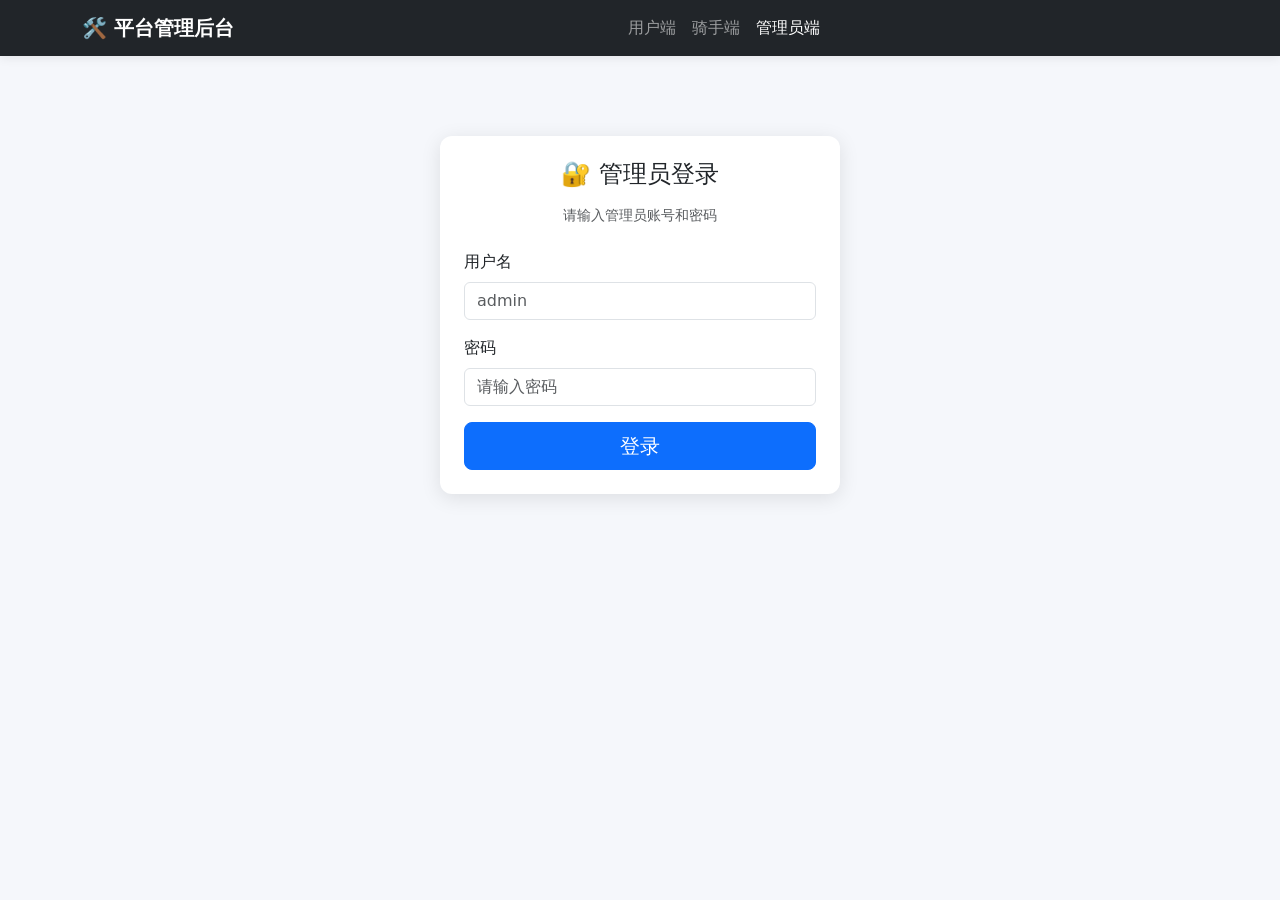
==== project/frontend/admin.html @ 3e451f04 "更新项目功能：添加用户注册验证和admin登陆；添加todo.md；" ====
<!DOCTYPE html>

<html lang="zh-CN">
<head>
    <meta charset="UTF-8">
    <meta name="viewport" content="width=device-width, initial-scale=1.0">
    <title>管理员端 - 日志审计与溯源</title>
    <link href="https://cdn.jsdelivr.net/npm/bootstrap@5.3.3/dist/css/bootstrap.min.css" rel="stylesheet">
    <style>
        body {
            background: #f5f7fb;
        }
        .navbar {
            box-shadow: 0 2px 10px rgba(0,0,0,0.08);
        }
        .card {
            border: none;
            border-radius: 12px;
            box-shadow: 0 4px 12px rgba(0,0,0,0.05);
            margin-bottom: 20px;
        }
        .log-table td, .log-table th {
            vertical-align: middle;
        }
        .hash-text {
            font-family: monospace;
            font-size: 0.85rem;
            color: #6c757d;
            word-break: break-all;
        }
        .merkle-root {
            font-family: monospace;
            font-size: 0.85rem;
            color: #d63384;
            word-break: break-all;
        }
        .order-list {
            max-height: 320px;
            overflow-y: auto;
        }
        .order-item {
            cursor: pointer;
        }
        .order-item:hover {
            background: #f8f9fa;
        }
        pre.json-box {
            margin: 0;
            white-space: pre-wrap;
            word-break: break-word;
            font-size: 0.85rem;
        }
        .login-container {
            max-width: 400px;
            margin: 80px auto;
        }
        .login-card {
            border: none;
            border-radius: 12px;
            box-shadow: 0 4px 20px rgba(0,0,0,0.1);
        }
    </style>
</head>
<body>
<nav class="navbar navbar-expand-lg navbar-dark bg-dark">
    <div class="container">
        <a class="navbar-brand fw-bold" href="/">🛠 平台管理后台</a>
        <div class="navbar-nav ms-auto">
            <a class="nav-link" href="/user.html">用户端</a>
            <a class="nav-link" href="/rider.html">骑手端</a>
            <a class="nav-link active" href="/admin.html">管理员端</a>
        </div>
        <div class="navbar-nav ms-auto">
            <span id="adminUserBadge" class="navbar-text text-light me-3" style="display:none;"></span>
            <button id="logoutBtn" class="btn btn-outline-light btn-sm" style="display:none;" onclick="handleAdminLogout()">登出</button>
        </div>
    </div>
</nav>

<!-- 管理员登录界面 -->
<div id="adminLogin" class="login-container">
    <div class="card login-card p-4">
        <h4 class="text-center mb-3">🔐 管理员登录</h4>
        <p class="text-muted text-center small mb-4">请输入管理员账号和密码</p>
        <div id="loginAlertBox"></div>
        <div class="mb-3">
            <label for="adminUsername" class="form-label">用户名</label>
            <input id="adminUsername" type="text" class="form-control" placeholder="admin">
        </div>
        <div class="mb-3">
            <label for="adminPassword" class="form-label">密码</label>
            <input id="adminPassword" type="password" class="form-control" placeholder="请输入密码">
        </div>
        <div class="d-grid">
            <button id="adminLoginBtn" class="btn btn-primary btn-lg" onclick="handleAdminLogin()">登录</button>
        </div>
    </div>
</div>

<!-- 管理面板（登录后可见） -->
<div id="adminPanel" style="display:none;">
<div class="container mt-4">
    <div class="card p-3 mb-4" id="adminLoginCard">
        <h5 class="fw-bold mb-3">🔐 管理员登录</h5>


    <div class="mb-3">
        <label class="form-label">用户名</label>
        <input type="text" class="form-control" id="adminUsername" value="admin">
    </div>

    <div class="mb-3">
        <label class="form-label">密码</label>
        <input type="password" class="form-control" id="adminPassword" value="admin123456">
    </div>

    <button class="btn btn-primary" onclick="adminLogin()">登录</button>

    <div class="mt-3" id="adminLoginMsg"></div>
</div>

<div class="alert alert-success d-none" id="adminStatusBox">
    当前已登录管理员：<span id="adminStatusName"></span>
</div>

<div class="row d-none" id="adminMain">
    <div class="col-lg-4">
        <div class="card p-3">
            <div class="d-flex justify-content-between align-items-center mb-3">
                <h5 class="fw-bold mb-0">📦 订单列表</h5>
                <button class="btn btn-sm btn-outline-primary" onclick="loadOrders()">刷新</button>
            </div>
            <div id="orderList" class="list-group order-list">
                <div class="list-group-item text-muted text-center">点击刷新加载订单</div>
            </div>
        </div>

        <div class="card p-3">
            <h5 class="fw-bold mb-3">🔍 订单查询</h5>
            <div class="input-group mb-2">
                <input type="text" id="orderIdInput" class="form-control" placeholder="输入订单号">
                <button class="btn btn-primary" onclick="fetchLogs()">查询</button>
            </div>
            <div class="small text-muted">
                查询后会同时加载：
                <br>1. 通信记录
                <br>2. 审计日志
            </div>
        </div>

        <div class="card p-3">
            <h5 class="fw-bold mb-3">🛡️ 安全审计 (Merkle Tree)</h5>
            <button class="btn btn-outline-success mb-2 w-100" onclick="sealLogs()">1. 生成快照 (Snapshot)</button>
            <button class="btn btn-outline-warning w-100" onclick="verifyLogs()">2. 验证完整性</button>
            <div id="auditResult" class="mt-3 small"></div>
        </div>

        <div class="card p-3 border-danger">
            <h5 class="fw-bold mb-3 text-danger">🚨 条件溯源</h5>
            <p class="small text-muted mb-2">
                输入匿名 PID 和溯源原因，系统将恢复真实身份，并记录 TRACE_SUCCESS / TRACE_FAIL 审计日志。
            </p>
            <input type="text" id="pidInput" class="form-control mb-2" placeholder="输入匿名 PID">
            <input type="text" id="reasonInput" class="form-control mb-2" placeholder="输入溯源原因（如：投诉处理）">
            <button class="btn btn-danger w-100" onclick="traceViolation()">启动溯源程序</button>
        </div>
    </div>

    <div class="col-lg-8">
        <div id="alertBox"></div>

        <div class="card p-3">
            <h5 class="fw-bold mb-3">📜 通信记录</h5>
            <div class="table-responsive">
                <table class="table table-hover log-table">
                    <thead class="table-light">
                        <tr>
                            <th>时间戳</th>
                            <th>发送方 (PID)</th>
                            <th>角色</th>
                            <th>内容</th>
                            <th>消息 Hash</th>
                        </tr>
                    </thead>
                    <tbody id="logBody">
                        <tr><td colspan="5" class="text-center text-muted">请输入订单号或从左侧选择订单...</td></tr>
                    </tbody>
                </table>
            </div>
        </div>

        <div class="card p-3">
            <h5 class="fw-bold mb-3">🧾 审计日志</h5>
            <div class="table-responsive">
                <table class="table table-hover log-table">
                    <thead class="table-light">
                        <tr>
                            <th>时间</th>
                            <th>动作</th>
                            <th>Merkle Root</th>
                            <th>Detail</th>
                        </tr>
                    </thead>
                    <tbody id="auditLogBody">
                        <tr><td colspan="4" class="text-center text-muted">请输入订单号或从左侧选择订单...</td></tr>
                    </tbody>
                </table>
            </div>
        </div>

        <div class="card p-3" id="traceResultCard" style="display: none;">
            <h5 class="fw-bold mb-3 text-danger">🔎 溯源结果报告</h5>
            <div id="traceResultBody" class="p-3 bg-light rounded"></div>
        </div>
    </div>
</div>


</div>

<script>
    function showAlert(type, message) {
        const alertBox = document.getElementById("alertBox");
        if (!alertBox) {
            return;
        }

        alertBox.innerHTML = `
            <div class="alert alert-${type} alert-dismissible fade show">
                ${message}
                <button type="button" class="btn-close" data-bs-dismiss="alert"></button>
            </div>
        `;
    }

    async function checkAdminSession() {
        try {
            const res = await fetch("/admin/session", { credentials: "include" });
            const json = await res.json();
            if (json.success && json.data && json.data.is_admin) {
                showAdminPanel(json.data.admin_username || "admin");
                return true;
            }
        } catch (e) {}
        showAdminLogin();
        return false;
    }

    function showAdminPanel(username) {
        document.getElementById("adminLogin").style.display = "none";
        document.getElementById("adminPanel").style.display = "block";
        document.getElementById("adminUserBadge").innerText = "管理员: " + username;
        document.getElementById("adminUserBadge").style.display = "inline";
        document.getElementById("logoutBtn").style.display = "inline";
        loadOrders();
    }

    function showAdminLogin() {
        document.getElementById("adminLogin").style.display = "block";
        document.getElementById("adminPanel").style.display = "none";
        document.getElementById("adminUserBadge").style.display = "none";
        document.getElementById("logoutBtn").style.display = "none";
    }

    async function handleAdminLogin() {
        const username = document.getElementById("adminUsername").value.trim();
        const password = document.getElementById("adminPassword").value;
        if (!username || !password) {
            const alertBox = document.getElementById("loginAlertBox");
            alertBox.innerHTML = '<div class="alert alert-warning alert-dismissible fade show">请输入用户名和密码<button type="button" class="btn-close" data-bs-dismiss="alert"></button></div>';
            return;
        }
        const btn = document.getElementById("adminLoginBtn");
        btn.disabled = true;
        btn.innerText = "登录中...";
        try {
            const res = await fetch("/admin/login", {
                method: "POST",
                credentials: "include",
                headers: {"Content-Type": "application/json"},
                body: JSON.stringify({ username, password })
            });
            const json = await res.json();
            if (json.success) {
                showAdminPanel(username);
            } else {
                document.getElementById("loginAlertBox").innerHTML =
                    '<div class="alert alert-danger alert-dismissible fade show">' + (json.message || "登录失败") + '<button type="button" class="btn-close" data-bs-dismiss="alert"></button></div>';
            }
        } catch (e) {
            document.getElementById("loginAlertBox").innerHTML =
                '<div class="alert alert-danger alert-dismissible fade show">请求失败，请检查后端是否启动<button type="button" class="btn-close" data-bs-dismiss="alert"></button></div>';
        } finally {
            btn.disabled = false;
            btn.innerText = "登录";
        }
    }

    async function handleAdminLogout() {
        try {
            await fetch("/admin/logout", { method: "POST", credentials: "include" });
        } catch (e) {}
        showAdminLogin();
    }

    function escapeHtml(value) {
        if (value === null || value === undefined) return "";
        return String(value)
            .replaceAll("&", "&amp;")
            .replaceAll("<", "&lt;")
            .replaceAll(">", "&gt;")
            .replaceAll('"', "&quot;")
            .replaceAll("'", "&#39;");
    }

    async function apiRequest(url, options = {}) {
        const res = await fetch(url, {
            credentials: "include",
            ...options
        });

        let json = {};
        try {
            json = await res.json();
        } catch (e) {
            throw new Error(`接口未返回合法 JSON，状态码：${res.status}`);
        }

        if (res.status === 403) {
            // Session expired or not logged in
            showAdminLogin();
            throw new Error("管理员会话已过期，请重新登录");
        }
        if (!res.ok || json.success === false) {
            throw new Error(json.message || `请求失败，状态码：${res.status}`);
        }

        return json;
    }

    async function checkAdminSession() {
        try {
            const json = await apiRequest("/admin/session");

            if (json.success && json.data && json.data.is_admin) {
                document.getElementById("adminLoginCard").classList.add("d-none");
                document.getElementById("adminStatusBox").classList.remove("d-none");
                document.getElementById("adminMain").classList.remove("d-none");
                document.getElementById("adminStatusName").innerText =
                    json.data.admin_username || "admin";

                await loadOrders();
                return true;
            }

            document.getElementById("adminLoginCard").classList.remove("d-none");
            document.getElementById("adminStatusBox").classList.add("d-none");
            document.getElementById("adminMain").classList.add("d-none");
            return false;
        } catch (e) {
            document.getElementById("adminLoginCard").classList.remove("d-none");
            document.getElementById("adminStatusBox").classList.add("d-none");
            document.getElementById("adminMain").classList.add("d-none");
            return false;
        }
    }

    async function adminLogin() {
        const username = document.getElementById("adminUsername").value.trim();
        const password = document.getElementById("adminPassword").value.trim();
        const msgBox = document.getElementById("adminLoginMsg");

        if (!username || !password) {
            msgBox.innerHTML = `<span class="text-danger">请输入用户名和密码</span>`;
            return;
        }

        try {
            const json = await apiRequest("/admin/login", {
                method: "POST",
                headers: {
                    "Content-Type": "application/json"
                },
                body: JSON.stringify({
                    username,
                    password
                })
            });

            if (json.success) {
                msgBox.innerHTML = `<span class="text-success">登录成功</span>`;
                await checkAdminSession();
            } else {
                msgBox.innerHTML = `<span class="text-danger">登录失败：${escapeHtml(json.message)}</span>`;
            }
        } catch (e) {
            msgBox.innerHTML = `<span class="text-danger">登录失败：${escapeHtml(e.message)}</span>`;
        }
    }

    function fillOrderId(orderId) {
        document.getElementById("orderIdInput").value = orderId;
        fetchLogs();
    }

    async function loadOrders() {
        const list = document.getElementById("orderList");
        list.innerHTML = `<div class="list-group-item text-muted text-center">加载中...</div>`;

        try {
            const json = await apiRequest("/admin/orders");
            const orders = json.data || [];

            if (orders.length === 0) {
                list.innerHTML = `<div class="list-group-item text-muted text-center">暂无订单</div>`;
                return;
            }

            list.innerHTML = orders.map(order => `
                <button type="button"
                        class="list-group-item list-group-item-action order-item"
                        onclick="fillOrderId('${escapeHtml(order.order_id)}')">
                    <div class="fw-bold">${escapeHtml(order.order_id)}</div>
                    <div class="small text-muted">
                        status: ${escapeHtml(order.status)} |
                        message_count: ${escapeHtml(order.message_count)}
                    </div>
                    <div class="small text-muted">
                        latest_action: ${escapeHtml(order.latest_action ?? "null")}
                    </div>
                </button>
            `).join("");
        } catch (e) {
            list.innerHTML = `<div class="list-group-item text-danger text-center">加载订单失败：${escapeHtml(e.message)}</div>`;
            showAlert("danger", `加载订单失败：${escapeHtml(e.message)}`);
        }
    }

    async function fetchLogs() {
        const orderId = document.getElementById("orderIdInput").value.trim();
        if (!orderId) {
            return showAlert("warning", "请先输入订单号！");
        }

        const tbody = document.getElementById("logBody");
        tbody.innerHTML = `<tr><td colspan="5" class="text-center text-muted">加载中...</td></tr>`;

        try {
            const json = await apiRequest(`/admin/messages/${encodeURIComponent(orderId)}`);
            const logs = json.data || [];

            if (logs.length === 0) {
                tbody.innerHTML = `<tr><td colspan="5" class="text-center text-muted">该订单暂无通信记录</td></tr>`;
            } else {
                tbody.innerHTML = logs.map(log => {
                    const fullHash = log.message_hash || "";
                    const shortHash = fullHash
                        ? `${fullHash.substring(0, 10)}...${fullHash.substring(fullHash.length - 6)}`
                        : "-";

                    const senderPid = log.sender_pid
                        ? `${log.sender_pid.substring(0, 8)}...`
                        : "-";

                    const timeStr = log.timestamp ? new Date(log.timestamp).toLocaleString() : "-";

                    return `
                        <tr>
                            <td class="small">${escapeHtml(timeStr)}</td>
                            <td><span class="badge bg-secondary">${escapeHtml(senderPid)}</span></td>
                            <td>${escapeHtml(log.role || "-")}</td>
                            <td>${escapeHtml(log.content || "")}</td>
                            <td class="hash-text" title="${escapeHtml(fullHash)}">${escapeHtml(shortHash)}</td>
                        </tr>
                    `;
                }).join("");
            }

            await fetchAuditLogs(orderId);
            showAlert("success", `成功加载订单 ${escapeHtml(orderId)} 的通信记录与审计日志。`);
        } catch (e) {
            tbody.innerHTML = `<tr><td colspan="5" class="text-center text-danger">加载失败：${escapeHtml(e.message)}</td></tr>`;
            showAlert("danger", `获取通信记录失败：${escapeHtml(e.message)}`);
        }
    }

    async function fetchAuditLogs(orderId) {
        const tbody = document.getElementById("auditLogBody");
        tbody.innerHTML = `<tr><td colspan="4" class="text-center text-muted">加载中...</td></tr>`;

        try {
            const json = await apiRequest(`/admin/audit_logs/${encodeURIComponent(orderId)}`);
            const logs = json.data || [];

            if (logs.length === 0) {
                tbody.innerHTML = `<tr><td colspan="4" class="text-center text-muted">该订单暂无审计日志</td></tr>`;
                return;
            }

            tbody.innerHTML = logs.map(log => {
                const detailText = log.detail
                    ? JSON.stringify(log.detail, null, 2)
                    : "{}";

                return `
                    <tr>
                        <td class="small">${escapeHtml(log.created_at || "-")}</td>
                        <td><span class="badge bg-info text-dark">${escapeHtml(log.action || "-")}</span></td>
                        <td class="merkle-root">${escapeHtml(log.merkle_root || "-")}</td>
                        <td><pre class="json-box">${escapeHtml(detailText)}</pre></td>


                </tr>
            `;
        }).join("");
    } catch (e) {
        tbody.innerHTML = `<tr><td colspan="4" class="text-center text-danger">加载失败：${escapeHtml(e.message)}</td></tr>`;
        showAlert("danger", `获取审计日志失败：${escapeHtml(e.message)}`);
    }
}

async function sealLogs() {
    const orderId = document.getElementById("orderIdInput").value.trim();
    if (!orderId) {
        return showAlert("warning", "请先输入订单号！");
    }

    try {
        const json = await apiRequest(`/admin/snapshot/${encodeURIComponent(orderId)}`, {
            method: "POST"
        });

        const data = json.data || {};
        document.getElementById("auditResult").innerHTML = `
            <div class="text-success fw-bold mb-2">✅ 快照生成成功</div>
            <div>message_count: ${escapeHtml(data.message_count ?? "-")}</div>
            <div class="mt-2">Merkle Root:</div>
            <div class="merkle-root">${escapeHtml(data.merkle_root || "-")}</div>
        `;

        await fetchAuditLogs(orderId);
        await loadOrders();
    } catch (e) {
        showAlert("danger", `封存日志请求失败：${escapeHtml(e.message)}`);
    }
}

async function verifyLogs() {
    const orderId = document.getElementById("orderIdInput").value.trim();
    if (!orderId) {
        return showAlert("warning", "请先输入订单号！");
    }

    try {
        const json = await apiRequest(`/admin/verify/${encodeURIComponent(orderId)}`, {
            method: "POST"
        });

        const data = json.data || {};
        const ok = !!data.root_match;

        document.getElementById("auditResult").innerHTML = `
            <div class="${ok ? 'text-success' : 'text-danger'} fw-bold mb-2">
                ${ok ? "✅ 完整性验证通过" : "❌ 完整性验证失败"}
            </div>
            <div>hash_mismatch_count: ${escapeHtml(data.hash_mismatch_count ?? "-")}</div>
            <div>root_match: ${escapeHtml(data.root_match ?? "-")}</div>
            <div class="mt-2">snapshot_root:</div>
            <div class="merkle-root">${escapeHtml(data.snapshot_root || "-")}</div>
            <div class="mt-2">current_root:</div>
            <div class="merkle-root">${escapeHtml(data.current_root || "-")}</div>
        `;

        await fetchAuditLogs(orderId);
        await loadOrders();
    } catch (e) {
        showAlert("danger", `验证请求失败：${escapeHtml(e.message)}`);
    }
}

async function traceViolation() {
    const pid = document.getElementById("pidInput").value.trim();
    const reason = document.getElementById("reasonInput").value.trim();

    if (!pid || !reason) {
        return showAlert("warning", "必须提供 PID 和溯源原因！");
    }

    try {
        const json = await apiRequest("/admin/trace", {
            method: "POST",
            headers: {
                "Content-Type": "application/json"
            },
            body: JSON.stringify({ pid, reason })
        });

        const data = json.data || {};
        const card = document.getElementById("traceResultCard");
        const body = document.getElementById("traceResultBody");

        const orders = data.orders || [];
        const ordersHtml = orders.length > 0
            ? `<ul class="mb-0">
                ${orders.map(order => `
                    <li class="mb-2">
                        <div><strong>order_id:</strong> <span class="hash-text">${escapeHtml(order.order_id)}</span></div>
                        <div><strong>status:</strong> ${escapeHtml(order.status)}</div>
                        <div><strong>created_at:</strong> ${escapeHtml(order.created_at)}</div>
                    </li>
                `).join("")}
            </ul>`
            : `<div class="text-muted">无关联订单</div>`;

        body.innerHTML = `
            <div class="alert alert-danger">
                <strong>TRACE_SUCCESS</strong>
            </div>
            <div class="mb-2"><strong>用户名：</strong>${escapeHtml(data.username)}</div>
            <div class="mb-2"><strong>用户ID：</strong>${escapeHtml(data.user_id)}</div>
            <div class="mb-2"><strong>PID：</strong><span class="hash-text">${escapeHtml(data.pid)}</span></div>
            <div class="mb-2"><strong>注册时间：</strong>${escapeHtml(data.created_at)}</div>
            <div class="mb-2"><strong>关联订单：</strong></div>
            ${ordersHtml}
        `;

        card.style.display = "block";

        if (orders.length > 0) {
            document.getElementById("orderIdInput").value = orders[0].order_id;
            await fetchAuditLogs(orders[0].order_id);
        }

        showAlert("success", "溯源成功，结果已展示。");
    } catch (e) {
        document.getElementById("traceResultCard").style.display = "none";
        showAlert("danger", `溯源请求失败：${escapeHtml(e.message)}`);
    }
}

    window.addEventListener("DOMContentLoaded", () => {
        checkAdminSession();
    });

    // Allow Enter key to submit login
    document.addEventListener("keydown", (e) => {
        if (e.key === "Enter" && document.getElementById("adminLogin").style.display !== "none") {
            handleAdminLogin();
        }
    });
</script>

</div>
    </div>
</div>
</div><!-- end adminPanel -->

<script src="https://cdn.jsdelivr.net/npm/bootstrap@5.3.3/dist/js/bootstrap.bundle.min.js"></script>

</body>
</html>
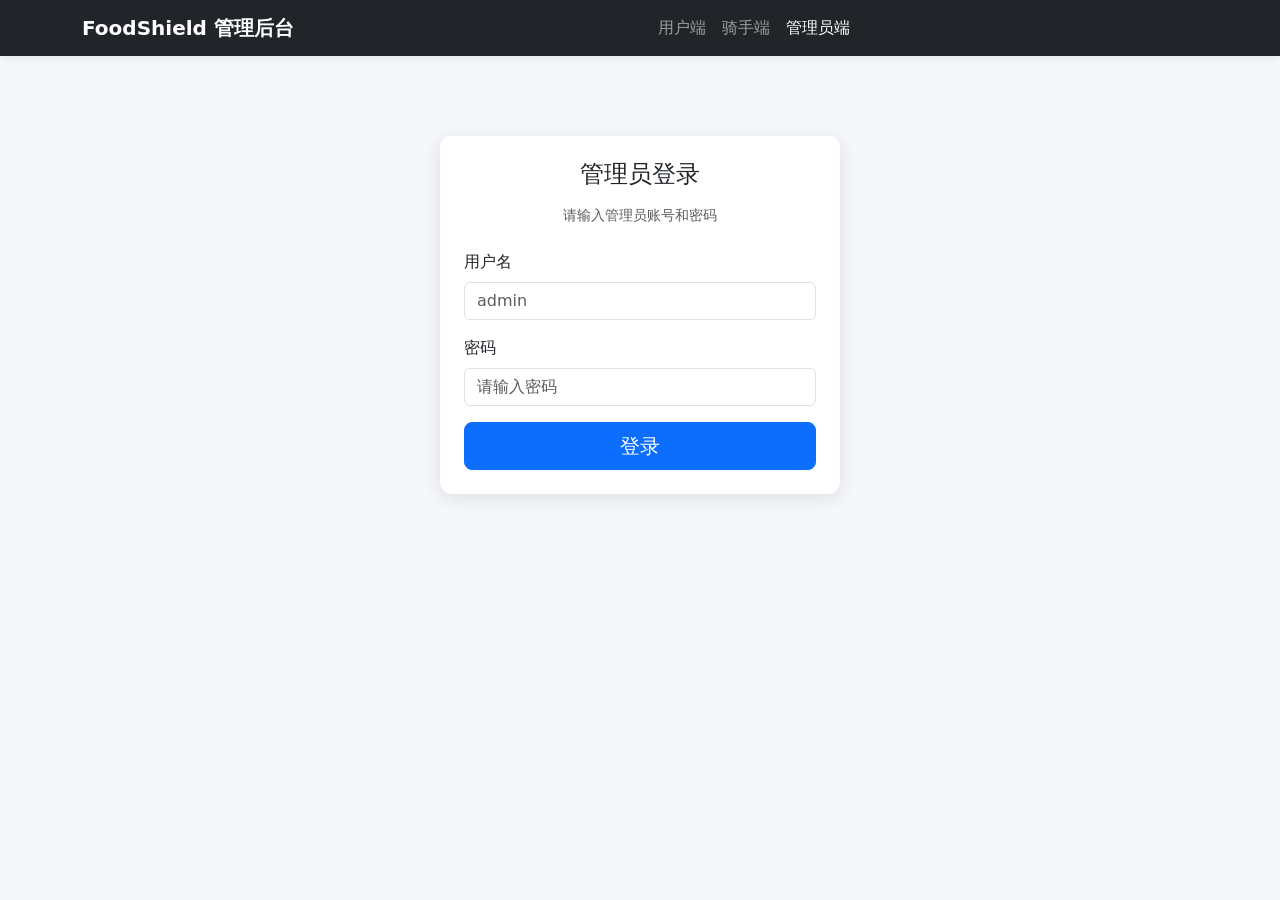
==== commit 21e64ca2: "改善了前端" ====
--- a/project/frontend/admin.html
+++ b/project/frontend/admin.html
@@ -60,11 +60,12 @@
             box-shadow: 0 4px 20px rgba(0,0,0,0.1);
         }
     </style>
+    <link href="/css/style.css?v=showcase" rel="stylesheet">
 </head>
 <body>
 <nav class="navbar navbar-expand-lg navbar-dark bg-dark">
     <div class="container">
-        <a class="navbar-brand fw-bold" href="/">🛠 平台管理后台</a>
+        <a class="navbar-brand fw-bold" href="/">FoodShield 管理后台</a>
         <div class="navbar-nav ms-auto">
             <a class="nav-link" href="/user.html">用户端</a>
             <a class="nav-link" href="/rider.html">骑手端</a>
@@ -80,7 +81,7 @@
 <!-- 管理员登录界面 -->
 <div id="adminLogin" class="login-container">
     <div class="card login-card p-4">
-        <h4 class="text-center mb-3">🔐 管理员登录</h4>
+        <h4 class="text-center mb-3">管理员登录</h4>
         <p class="text-muted text-center small mb-4">请输入管理员账号和密码</p>
         <div id="loginAlertBox"></div>
         <div class="mb-3">
@@ -99,9 +100,21 @@
 
 <!-- 管理面板（登录后可见） -->
 <div id="adminPanel" style="display:none;">
-<div class="container mt-4">
+<div class="container page-shell">
+    <section class="page-hero">
+        <div class="page-kicker">管理员端 · 哈希审计与条件溯源</div>
+        <h2 class="page-title">可信日志、Merkle 完整性与审批式溯源</h2>
+        <p class="page-subtitle">管理员端默认不读取通信明文，不展示 PID、Token、备注或标签；通过消息 Hash、审计动作和 Merkle Root 完成竞赛演示中的安全验证闭环。</p>
+        <div class="metric-strip">
+            <div class="metric-item"><strong>Hash-only 审计</strong><span>通信记录只展示哈希与元数据</span></div>
+            <div class="metric-item"><strong>Merkle 快照</strong><span>生成 Root 并验证日志完整性</span></div>
+            <div class="metric-item"><strong>三端一致性</strong><span>比对用户、骑手、管理端 Root</span></div>
+            <div class="metric-item"><strong>审批式溯源</strong><span>申请通过后才恢复真实身份</span></div>
+        </div>
+    </section>
+
     <div class="card p-3 mb-4" id="adminLoginCard">
-        <h5 class="fw-bold mb-3">🔐 管理员登录</h5>
+        <h5 class="fw-bold mb-3">管理员登录</h5>
 
 
     <div class="mb-3">
@@ -136,31 +149,72 @@
         </div>
 
         <div class="card p-3">
-            <h5 class="fw-bold mb-3">🔍 订单查询</h5>
-            <div class="input-group mb-2">
+            <h5 class="fw-bold mb-3">🔍 审计搜索</h5>
+            <div class="mb-2">
+                <label class="form-label small">订单号</label>
                 <input type="text" id="orderIdInput" class="form-control" placeholder="输入订单号">
-                <button class="btn btn-primary" onclick="fetchLogs()">查询</button>
+            </div>
+            <div class="mb-2">
+                <label class="form-label small">消息 Hash</label>
+                <input type="text" id="adminHashInput" class="form-control" placeholder="输入完整或部分消息哈希">
+            </div>
+            <div class="mb-2">
+                <label class="form-label small">审计动作</label>
+                <select id="adminActionInput" class="form-select">
+                    <option value="">全部动作</option>
+                    <option value="CLIENT_ROOT_REPORTED">CLIENT_ROOT_REPORTED</option>
+                    <option value="TRACE_SUCCESS">TRACE_SUCCESS</option>
+                    <option value="TRACE_FAIL">TRACE_FAIL</option>
+                    <option value="ADMIN_LOGIN_SUCCESS">ADMIN_LOGIN_SUCCESS</option>
+                    <option value="TRACE_KEYWORD_SCAN_BLOCKED">TRACE_KEYWORD_SCAN_BLOCKED</option>
+                </select>
+            </div>
+            <div class="d-grid gap-2 mb-2">
+                <button class="btn btn-primary" onclick="fetchLogs()">按订单号加载 Hash 记录</button>
+                <button class="btn btn-outline-primary" onclick="searchAdminOrders()">搜索审计订单</button>
             </div>
             <div class="small text-muted">
-                查询后会同时加载：
-                <br>1. 通信记录
-                <br>2. 审计日志
+                管理员端仅按订单号、消息 Hash、Merkle Root 和审计动作检索。
+                <br><span class="text-danger">不展示订单备注、标签、PID、Token 或通信明文。</span>
             </div>
         </div>
 
         <div class="card p-3">
             <h5 class="fw-bold mb-3">🛡️ 安全审计 (Merkle Tree)</h5>
             <button class="btn btn-outline-success mb-2 w-100" onclick="sealLogs()">1. 生成快照 (Snapshot)</button>
-            <button class="btn btn-outline-warning w-100" onclick="verifyLogs()">2. 验证完整性</button>
+            <button class="btn btn-outline-warning mb-2 w-100" onclick="verifyLogs()">2. 验证完整性</button>
+            <button class="btn btn-outline-primary w-100" onclick="verifyThreePartyConsistency()">3. 三端 Root 一致性验证</button>
             <div id="auditResult" class="mt-3 small"></div>
+        </div>
+
+        <div class="card p-3 border-primary">
+            <h5 class="fw-bold mb-3 text-primary">🔗 三端一致性</h5>
+            <p class="small text-muted mb-2">
+                对同一订单比对管理员端当前 Root、用户端上报 Root、骑手端上报 Root。三者完全一致才说明三方消息视图一致。
+            </p>
+            <div id="threePartyResult" class="small text-muted">请先输入订单号，再点击“三端 Root 一致性验证”。</div>
+        </div>
+
+        <div class="card p-3 border-warning">
+            <div class="d-flex justify-content-between align-items-center mb-2">
+                <h5 class="fw-bold mb-0 text-warning">📨 溯源申请审批</h5>
+                <button class="btn btn-sm btn-outline-warning" onclick="loadTraceRequests()">刷新</button>
+            </div>
+            <p class="small text-muted mb-2">
+                用户端和骑手端均可按订单号提交溯源申请；管理员审批后才执行条件溯源，全流程写入审计日志。
+            </p>
+            <div id="traceRequestList" class="small">
+                <div class="text-muted">点击刷新加载待审批申请。</div>
+            </div>
         </div>
 
         <div class="card p-3 border-danger">
             <h5 class="fw-bold mb-3 text-danger">🚨 条件溯源</h5>
             <p class="small text-muted mb-2">
-                输入匿名 PID 和溯源原因，系统将恢复真实身份，并记录 TRACE_SUCCESS / TRACE_FAIL 审计日志。
+                输入订单号和溯源原因，系统根据订单映射恢复真实身份，并记录 TRACE_SUCCESS / TRACE_FAIL 审计日志。
+                推荐先由用户端/骑手端提交申请，再由管理员审批触发。
             </p>
-            <input type="text" id="pidInput" class="form-control mb-2" placeholder="输入匿名 PID">
+            <input type="text" id="traceOrderIdInput" class="form-control mb-2" placeholder="输入订单号（而不是 PID）">
             <input type="text" id="reasonInput" class="form-control mb-2" placeholder="输入溯源原因（如：投诉处理）">
             <button class="btn btn-danger w-100" onclick="traceViolation()">启动溯源程序</button>
         </div>
@@ -176,14 +230,13 @@
                     <thead class="table-light">
                         <tr>
                             <th>时间戳</th>
-                            <th>发送方 (PID)</th>
                             <th>角色</th>
-                            <th>内容</th>
+                            <th>内容状态</th>
                             <th>消息 Hash</th>
                         </tr>
                     </thead>
                     <tbody id="logBody">
-                        <tr><td colspan="5" class="text-center text-muted">请输入订单号或从左侧选择订单...</td></tr>
+                        <tr><td colspan="4" class="text-center text-muted">请输入订单号或从左侧选择订单...</td></tr>
                     </tbody>
                 </table>
             </div>
@@ -253,6 +306,7 @@
         document.getElementById("adminUserBadge").style.display = "inline";
         document.getElementById("logoutBtn").style.display = "inline";
         loadOrders();
+        loadTraceRequests();
     }
 
     function showAdminLogin() {
@@ -400,6 +454,8 @@
 
     function fillOrderId(orderId) {
         document.getElementById("orderIdInput").value = orderId;
+        const traceInput = document.getElementById("traceOrderIdInput");
+        if (traceInput) traceInput.value = orderId;
         fetchLogs();
     }
 
@@ -436,6 +492,59 @@
         }
     }
 
+    async function searchAdminOrders() {
+        const list = document.getElementById("orderList");
+        const orderId = document.getElementById("orderIdInput").value.trim();
+        const hash = document.getElementById("adminHashInput").value.trim();
+        const action = document.getElementById("adminActionInput").value.trim();
+
+        const params = new URLSearchParams();
+        if (orderId) params.set("order_id", orderId);
+        if (hash) params.set("hash", hash);
+        if (action) params.set("action", action);
+
+        list.innerHTML = `<div class="list-group-item text-muted text-center">搜索中...</div>`;
+
+        try {
+            const json = await apiRequest(`/admin/orders/search${params.toString() ? "?" + params.toString() : ""}`);
+            const orders = json.data || [];
+
+            if (orders.length === 0) {
+                list.innerHTML = `<div class="list-group-item text-muted text-center">未找到匹配审计订单</div>`;
+                return;
+            }
+
+            list.innerHTML = orders.map(order => {
+                const hashes = order.message_hashes || [];
+                const hashPreview = hashes.length > 0
+                    ? hashes.slice(0, 3).map(h => {
+                        const fullHash = h.message_hash || "";
+                        const shortHash = fullHash ? `${fullHash.substring(0, 10)}...${fullHash.substring(fullHash.length - 6)}` : "-";
+                        return `<div class="small hash-text">${escapeHtml(h.role || "-")} · ${escapeHtml(shortHash)}</div>`;
+                    }).join("")
+                    : `<div class="small text-muted">暂无消息 Hash</div>`;
+
+                return `
+                    <button type="button"
+                            class="list-group-item list-group-item-action order-item"
+                            onclick="fillOrderId('${escapeHtml(order.order_id)}')">
+                        <div class="fw-bold">${escapeHtml(order.order_id)}</div>
+                        <div class="small text-muted">status: ${escapeHtml(order.status || "-")} | message_count: ${escapeHtml(order.message_count ?? "0")}</div>
+                        <div class="small text-muted">latest_action: ${escapeHtml(order.latest_action || "-")}</div>
+                        <div class="small text-muted">latest_merkle_root:</div>
+                        <div class="merkle-root">${escapeHtml(order.latest_merkle_root || "-")}</div>
+                        <div class="mt-1">${hashPreview}</div>
+                    </button>
+                `;
+            }).join("");
+
+            showAlert("success", "审计搜索完成：结果不包含备注、标签、PID、Token 或通信明文。");
+        } catch (e) {
+            list.innerHTML = `<div class="list-group-item text-danger text-center">搜索失败：${escapeHtml(e.message)}</div>`;
+            showAlert("danger", `审计搜索失败：${escapeHtml(e.message)}`);
+        }
+    }
+
     async function fetchLogs() {
         const orderId = document.getElementById("orderIdInput").value.trim();
         if (!orderId) {
@@ -443,14 +552,14 @@
         }
 
         const tbody = document.getElementById("logBody");
-        tbody.innerHTML = `<tr><td colspan="5" class="text-center text-muted">加载中...</td></tr>`;
+        tbody.innerHTML = `<tr><td colspan="4" class="text-center text-muted">加载中...</td></tr>`;
 
         try {
             const json = await apiRequest(`/admin/messages/${encodeURIComponent(orderId)}`);
             const logs = json.data || [];
 
             if (logs.length === 0) {
-                tbody.innerHTML = `<tr><td colspan="5" class="text-center text-muted">该订单暂无通信记录</td></tr>`;
+                tbody.innerHTML = `<tr><td colspan="4" class="text-center text-muted">该订单暂无通信记录</td></tr>`;
             } else {
                 tbody.innerHTML = logs.map(log => {
                     const fullHash = log.message_hash || "";
@@ -458,18 +567,13 @@
                         ? `${fullHash.substring(0, 10)}...${fullHash.substring(fullHash.length - 6)}`
                         : "-";
 
-                    const senderPid = log.sender_pid
-                        ? `${log.sender_pid.substring(0, 8)}...`
-                        : "-";
-
                     const timeStr = log.timestamp ? new Date(log.timestamp).toLocaleString() : "-";
 
                     return `
                         <tr>
                             <td class="small">${escapeHtml(timeStr)}</td>
-                            <td><span class="badge bg-secondary">${escapeHtml(senderPid)}</span></td>
                             <td>${escapeHtml(log.role || "-")}</td>
-                            <td>${escapeHtml(log.content || "")}</td>
+                            <td><span class="badge bg-success">Hash-only</span> 不展示明文 / PID</td>
                             <td class="hash-text" title="${escapeHtml(fullHash)}">${escapeHtml(shortHash)}</td>
                         </tr>
                     `;
@@ -479,7 +583,7 @@
             await fetchAuditLogs(orderId);
             showAlert("success", `成功加载订单 ${escapeHtml(orderId)} 的通信记录与审计日志。`);
         } catch (e) {
-            tbody.innerHTML = `<tr><td colspan="5" class="text-center text-danger">加载失败：${escapeHtml(e.message)}</td></tr>`;
+            tbody.innerHTML = `<tr><td colspan="4" class="text-center text-danger">加载失败：${escapeHtml(e.message)}</td></tr>`;
             showAlert("danger", `获取通信记录失败：${escapeHtml(e.message)}`);
         }
     }
@@ -578,12 +682,164 @@
     }
 }
 
+async function verifyThreePartyConsistency() {
+    const orderId = document.getElementById("orderIdInput").value.trim();
+    if (!orderId) {
+        return showAlert("warning", "请先输入订单号！");
+    }
+
+    const box = document.getElementById("threePartyResult");
+    box.innerHTML = `<div class="text-muted">正在执行三端一致性验证...</div>`;
+
+    try {
+        const json = await apiRequest(`/admin/three_party_consistency/${encodeURIComponent(orderId)}`, {
+            method: "POST"
+        });
+        const data = json.data || {};
+        const ok = !!data.all_match;
+        const missing = (data.missing_roles || []).join(", ") || "无";
+
+        box.innerHTML = `
+            <div class="${ok ? 'text-success' : 'text-danger'} fw-bold mb-2">
+                ${ok ? '✅ 三端 Root 一致：三方消息视图一致' : '❌ 三端 Root 不一致 / 有端未上报'}
+            </div>
+            <div>message_count: ${escapeHtml(data.message_count ?? '-')}</div>
+            <div>all_present: ${escapeHtml(data.all_present ?? '-')}</div>
+            <div>all_match: ${escapeHtml(data.all_match ?? '-')}</div>
+            <div>missing_roles: ${escapeHtml(missing)}</div>
+            <hr>
+            <div class="fw-bold">管理员端当前 Root</div>
+            <div class="merkle-root">${escapeHtml(data.admin_root || '-')}</div>
+            <div class="fw-bold mt-2">用户端上报 Root</div>
+            <div class="merkle-root">${escapeHtml(data.user_root || '-')}</div>
+            <div class="small text-muted">user_report_time: ${escapeHtml(data.user_report_time || '-')}</div>
+            <div class="fw-bold mt-2">骑手端上报 Root</div>
+            <div class="merkle-root">${escapeHtml(data.rider_root || '-')}</div>
+            <div class="small text-muted">rider_report_time: ${escapeHtml(data.rider_report_time || '-')}</div>
+            <div class="fw-bold mt-2">最近一次管理员快照 Root</div>
+            <div class="merkle-root">${escapeHtml(data.latest_snapshot_root || '-')}</div>
+        `;
+
+        document.getElementById("auditResult").innerHTML = `
+            <div class="${ok ? 'text-success' : 'text-danger'} fw-bold mb-2">
+                ${ok ? '✅ 三端一致性验证通过' : '❌ 三端一致性验证未通过'}
+            </div>
+            <div class="small text-muted">只有管理员端、用户端、骑手端 Root 同时一致，才认为同一订单三方消息完全一致。</div>
+        `;
+
+        await fetchAuditLogs(orderId);
+        await loadOrders();
+    } catch (e) {
+        box.innerHTML = `<div class="text-danger">三端一致性验证失败：${escapeHtml(e.message)}</div>`;
+        showAlert("danger", `三端一致性验证失败：${escapeHtml(e.message)}`);
+    }
+}
+
+function renderTraceResult(orderId, data, titleText = "TRACE_SUCCESS") {
+    const card = document.getElementById("traceResultCard");
+    const body = document.getElementById("traceResultBody");
+    const orders = data.orders || [];
+    const ordersHtml = orders.length > 0
+        ? `<ul class="mb-0">
+            ${orders.map(order => `
+                <li class="mb-2">
+                    <div><strong>order_id:</strong> <span class="hash-text">${escapeHtml(order.order_id)}</span></div>
+                    <div><strong>status:</strong> ${escapeHtml(order.status)}</div>
+                    <div><strong>created_at:</strong> ${escapeHtml(order.created_at)}</div>
+                </li>
+            `).join("")}
+        </ul>`
+        : `<div class="text-muted">无关联订单</div>`;
+
+    body.innerHTML = `
+        <div class="alert alert-danger">
+            <strong>${escapeHtml(titleText)}</strong>：已按订单号触发条件溯源；PID 仍由后端内部维护，不在管理员页面展示。
+        </div>
+        <div class="mb-2"><strong>触发订单号：</strong><span class="hash-text">${escapeHtml(orderId)}</span></div>
+        <div class="mb-2"><strong>用户名：</strong>${escapeHtml(data.username)}</div>
+        <div class="mb-2"><strong>用户ID：</strong>${escapeHtml(data.user_id)}</div>
+        <div class="mb-2"><strong>注册时间：</strong>${escapeHtml(data.created_at)}</div>
+        <div class="mb-2"><strong>关联订单：</strong></div>
+        ${ordersHtml}
+    `;
+    card.style.display = "block";
+}
+
+async function loadTraceRequests() {
+    const box = document.getElementById("traceRequestList");
+    if (!box) return;
+    box.innerHTML = `<div class="text-muted">加载中...</div>`;
+    try {
+        const json = await apiRequest("/admin/trace_requests?status=pending");
+        const requests = json.data || [];
+        if (requests.length === 0) {
+            box.innerHTML = `<div class="text-muted">暂无待审批溯源申请。</div>`;
+            return;
+        }
+        box.innerHTML = requests.map(req => `
+            <div class="border rounded p-2 mb-2 bg-light">
+                <div><strong>#${escapeHtml(req.id)}</strong> · ${escapeHtml(req.requester_role === "user" ? "用户端申请" : "骑手端申请")}</div>
+                <div>订单号：<span class="hash-text">${escapeHtml(req.order_id)}</span></div>
+                <div>订单状态：${escapeHtml(req.order_status || "-")}</div>
+                <div>申请原因：${escapeHtml(req.reason || "-")}</div>
+                <div>提交时间：${escapeHtml(req.created_at || "-")}</div>
+                <div class="d-flex gap-2 mt-2">
+                    <button class="btn btn-sm btn-danger" onclick="approveTraceRequest(${Number(req.id)})">同意并溯源</button>
+                    <button class="btn btn-sm btn-outline-secondary" onclick="rejectTraceRequest(${Number(req.id)})">拒绝</button>
+                    <button class="btn btn-sm btn-outline-primary" onclick="fillOrderId('${escapeHtml(req.order_id)}')">查看订单</button>
+                </div>
+            </div>
+        `).join("");
+    } catch (e) {
+        box.innerHTML = `<div class="text-danger">加载失败：${escapeHtml(e.message)}</div>`;
+    }
+}
+
+async function approveTraceRequest(requestId) {
+    const admin_note = prompt("请输入审批备注（可选）：", "同意溯源申请") || "";
+    try {
+        const json = await apiRequest(`/admin/trace_requests/${requestId}/approve`, {
+            method: "POST",
+            headers: {"Content-Type": "application/json"},
+            body: JSON.stringify({ admin_note })
+        });
+        const data = json.data || {};
+        const traceResult = data.trace_result || {};
+        const orderId = data.order_id || "";
+        renderTraceResult(orderId, traceResult, "TRACE_REQUEST_APPROVED");
+        document.getElementById("orderIdInput").value = orderId;
+        document.getElementById("traceOrderIdInput").value = orderId;
+        await fetchAuditLogs(orderId);
+        await loadTraceRequests();
+        await loadOrders();
+        showAlert("success", "已同意溯源申请并完成按订单号溯源。全流程已写入审计日志。");
+    } catch (e) {
+        showAlert("danger", `审批失败：${escapeHtml(e.message)}`);
+    }
+}
+
+async function rejectTraceRequest(requestId) {
+    const admin_note = prompt("请输入拒绝原因：", "证据不足，暂不触发溯源") || "证据不足，暂不触发溯源";
+    try {
+        await apiRequest(`/admin/trace_requests/${requestId}/reject`, {
+            method: "POST",
+            headers: {"Content-Type": "application/json"},
+            body: JSON.stringify({ admin_note })
+        });
+        await loadTraceRequests();
+        showAlert("success", "已拒绝该溯源申请，并写入审计日志。");
+    } catch (e) {
+        showAlert("danger", `拒绝失败：${escapeHtml(e.message)}`);
+    }
+}
+
 async function traceViolation() {
-    const pid = document.getElementById("pidInput").value.trim();
+    const traceOrderInput = document.getElementById("traceOrderIdInput");
+    const orderId = (traceOrderInput.value.trim() || document.getElementById("orderIdInput").value.trim());
     const reason = document.getElementById("reasonInput").value.trim();
 
-    if (!pid || !reason) {
-        return showAlert("warning", "必须提供 PID 和溯源原因！");
+    if (!orderId || !reason) {
+        return showAlert("warning", "必须提供订单号和溯源原因！");
     }
 
     try {
@@ -592,7 +848,7 @@
             headers: {
                 "Content-Type": "application/json"
             },
-            body: JSON.stringify({ pid, reason })
+            body: JSON.stringify({ order_id: orderId, reason })
         });
 
         const data = json.data || {};
@@ -614,24 +870,20 @@
 
         body.innerHTML = `
             <div class="alert alert-danger">
-                <strong>TRACE_SUCCESS</strong>
-            </div>
+                <strong>TRACE_SUCCESS</strong>：已按订单号触发条件溯源；PID 仍由后端内部维护，不在管理员页面展示。
+            </div>
+            <div class="mb-2"><strong>触发订单号：</strong><span class="hash-text">${escapeHtml(orderId)}</span></div>
             <div class="mb-2"><strong>用户名：</strong>${escapeHtml(data.username)}</div>
             <div class="mb-2"><strong>用户ID：</strong>${escapeHtml(data.user_id)}</div>
-            <div class="mb-2"><strong>PID：</strong><span class="hash-text">${escapeHtml(data.pid)}</span></div>
             <div class="mb-2"><strong>注册时间：</strong>${escapeHtml(data.created_at)}</div>
             <div class="mb-2"><strong>关联订单：</strong></div>
             ${ordersHtml}
         `;
 
         card.style.display = "block";
-
-        if (orders.length > 0) {
-            document.getElementById("orderIdInput").value = orders[0].order_id;
-            await fetchAuditLogs(orders[0].order_id);
-        }
-
-        showAlert("success", "溯源成功，结果已展示。");
+        document.getElementById("orderIdInput").value = orderId;
+        await fetchAuditLogs(orderId);
+        showAlert("success", "溯源成功，结果已展示，并已写入审计日志。");
     } catch (e) {
         document.getElementById("traceResultCard").style.display = "none";
         showAlert("danger", `溯源请求失败：${escapeHtml(e.message)}`);
@@ -658,4 +910,4 @@
 <script src="https://cdn.jsdelivr.net/npm/bootstrap@5.3.3/dist/js/bootstrap.bundle.min.js"></script>
 
 </body>
-</html>+</html>
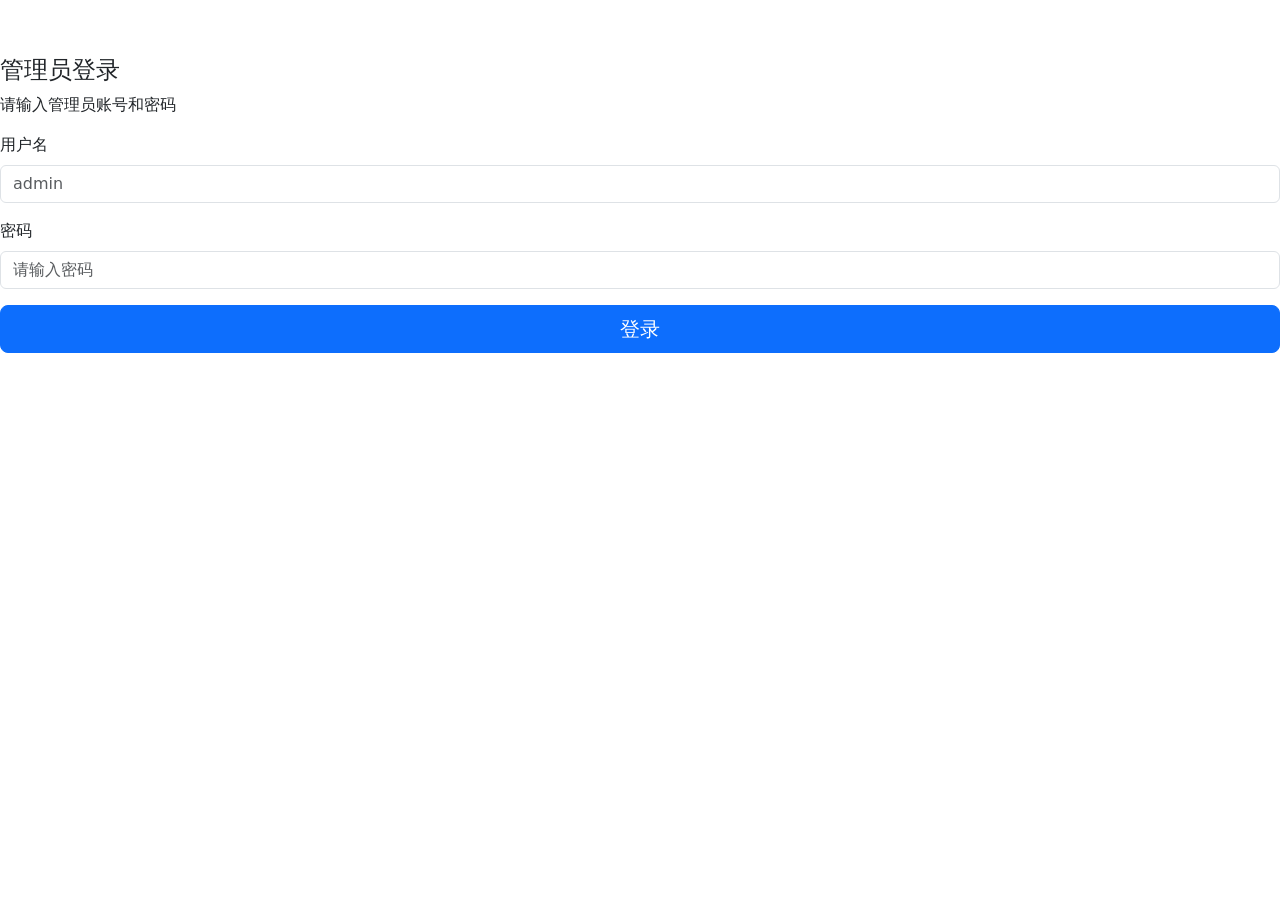
==== commit 8fd44b58: "优化界面" ====
--- a/project/frontend/admin.html
+++ b/project/frontend/admin.html
@@ -1,69 +1,14 @@
 <!DOCTYPE html>
-
 <html lang="zh-CN">
 <head>
     <meta charset="UTF-8">
     <meta name="viewport" content="width=device-width, initial-scale=1.0">
     <title>管理员端 - 日志审计与溯源</title>
     <link href="https://cdn.jsdelivr.net/npm/bootstrap@5.3.3/dist/css/bootstrap.min.css" rel="stylesheet">
-    <style>
-        body {
-            background: #f5f7fb;
-        }
-        .navbar {
-            box-shadow: 0 2px 10px rgba(0,0,0,0.08);
-        }
-        .card {
-            border: none;
-            border-radius: 12px;
-            box-shadow: 0 4px 12px rgba(0,0,0,0.05);
-            margin-bottom: 20px;
-        }
-        .log-table td, .log-table th {
-            vertical-align: middle;
-        }
-        .hash-text {
-            font-family: monospace;
-            font-size: 0.85rem;
-            color: #6c757d;
-            word-break: break-all;
-        }
-        .merkle-root {
-            font-family: monospace;
-            font-size: 0.85rem;
-            color: #d63384;
-            word-break: break-all;
-        }
-        .order-list {
-            max-height: 320px;
-            overflow-y: auto;
-        }
-        .order-item {
-            cursor: pointer;
-        }
-        .order-item:hover {
-            background: #f8f9fa;
-        }
-        pre.json-box {
-            margin: 0;
-            white-space: pre-wrap;
-            word-break: break-word;
-            font-size: 0.85rem;
-        }
-        .login-container {
-            max-width: 400px;
-            margin: 80px auto;
-        }
-        .login-card {
-            border: none;
-            border-radius: 12px;
-            box-shadow: 0 4px 20px rgba(0,0,0,0.1);
-        }
-    </style>
     <link href="/css/style.css?v=showcase" rel="stylesheet">
 </head>
 <body>
-<nav class="navbar navbar-expand-lg navbar-dark bg-dark">
+<nav class="navbar navbar-expand-lg navbar-dark">
     <div class="container">
         <a class="navbar-brand fw-bold" href="/">FoodShield 管理后台</a>
         <div class="navbar-nav ms-auto">
@@ -73,16 +18,15 @@
         </div>
         <div class="navbar-nav ms-auto">
             <span id="adminUserBadge" class="navbar-text text-light me-3" style="display:none;"></span>
-            <button id="logoutBtn" class="btn btn-outline-light btn-sm" style="display:none;" onclick="handleAdminLogout()">登出</button>
+            <button id="logoutBtn" class="btn btn-outline-secondary btn-sm" style="display:none;" onclick="handleAdminLogout()">登出</button>
         </div>
     </div>
 </nav>
 
-<!-- 管理员登录界面 -->
 <div id="adminLogin" class="login-container">
-    <div class="card login-card p-4">
-        <h4 class="text-center mb-3">管理员登录</h4>
-        <p class="text-muted text-center small mb-4">请输入管理员账号和密码</p>
+    <div class="login-card">
+        <h4>管理员登录</h4>
+        <p>请输入管理员账号和密码</p>
         <div id="loginAlertBox"></div>
         <div class="mb-3">
             <label for="adminUsername" class="form-label">用户名</label>
@@ -98,7 +42,6 @@
     </div>
 </div>
 
-<!-- 管理面板（登录后可见） -->
 <div id="adminPanel" style="display:none;">
 <div class="container page-shell">
     <section class="page-hero">
@@ -113,52 +56,29 @@
         </div>
     </section>
 
-    <div class="card p-3 mb-4" id="adminLoginCard">
-        <h5 class="fw-bold mb-3">管理员登录</h5>
-
-
-    <div class="mb-3">
-        <label class="form-label">用户名</label>
-        <input type="text" class="form-control" id="adminUsername" value="admin">
-    </div>
-
-    <div class="mb-3">
-        <label class="form-label">密码</label>
-        <input type="password" class="form-control" id="adminPassword" value="admin123456">
-    </div>
-
-    <button class="btn btn-primary" onclick="adminLogin()">登录</button>
-
-    <div class="mt-3" id="adminLoginMsg"></div>
-</div>
-
-<div class="alert alert-success d-none" id="adminStatusBox">
-    当前已登录管理员：<span id="adminStatusName"></span>
-</div>
-
-<div class="row d-none" id="adminMain">
+<div class="row" id="adminMain">
     <div class="col-lg-4">
-        <div class="card p-3">
-            <div class="d-flex justify-content-between align-items-center mb-3">
-                <h5 class="fw-bold mb-0">📦 订单列表</h5>
+        <div class="card p-5">
+            <div class="d-flex justify-content-between align-items-center mb-5">
+                <h5 class="fw-bold text-lg">📦 订单列表</h5>
                 <button class="btn btn-sm btn-outline-primary" onclick="loadOrders()">刷新</button>
             </div>
             <div id="orderList" class="list-group order-list">
-                <div class="list-group-item text-muted text-center">点击刷新加载订单</div>
-            </div>
-        </div>
-
-        <div class="card p-3">
-            <h5 class="fw-bold mb-3">🔍 审计搜索</h5>
-            <div class="mb-2">
+                <div class="list-group-item text-muted text-center py-4">点击刷新加载订单</div>
+            </div>
+        </div>
+
+        <div class="card p-5">
+            <h5 class="fw-bold mb-5 text-lg">🔍 审计搜索</h5>
+            <div class="mb-3">
                 <label class="form-label small">订单号</label>
                 <input type="text" id="orderIdInput" class="form-control" placeholder="输入订单号">
             </div>
-            <div class="mb-2">
+            <div class="mb-3">
                 <label class="form-label small">消息 Hash</label>
                 <input type="text" id="adminHashInput" class="form-control" placeholder="输入完整或部分消息哈希">
             </div>
-            <div class="mb-2">
+            <div class="mb-3">
                 <label class="form-label small">审计动作</label>
                 <select id="adminActionInput" class="form-select">
                     <option value="">全部动作</option>
@@ -169,7 +89,7 @@
                     <option value="TRACE_KEYWORD_SCAN_BLOCKED">TRACE_KEYWORD_SCAN_BLOCKED</option>
                 </select>
             </div>
-            <div class="d-grid gap-2 mb-2">
+            <div class="d-grid gap-2 mb-3">
                 <button class="btn btn-primary" onclick="fetchLogs()">按订单号加载 Hash 记录</button>
                 <button class="btn btn-outline-primary" onclick="searchAdminOrders()">搜索审计订单</button>
             </div>
@@ -179,43 +99,45 @@
             </div>
         </div>
 
-        <div class="card p-3">
-            <h5 class="fw-bold mb-3">🛡️ 安全审计 (Merkle Tree)</h5>
-            <button class="btn btn-outline-success mb-2 w-100" onclick="sealLogs()">1. 生成快照 (Snapshot)</button>
-            <button class="btn btn-outline-warning mb-2 w-100" onclick="verifyLogs()">2. 验证完整性</button>
-            <button class="btn btn-outline-primary w-100" onclick="verifyThreePartyConsistency()">3. 三端 Root 一致性验证</button>
-            <div id="auditResult" class="mt-3 small"></div>
-        </div>
-
-        <div class="card p-3 border-primary">
-            <h5 class="fw-bold mb-3 text-primary">🔗 三端一致性</h5>
-            <p class="small text-muted mb-2">
+        <div class="card p-5">
+            <h5 class="fw-bold mb-5 text-lg">🛡️ 安全审计 (Merkle Tree)</h5>
+            <div class="d-grid gap-3">
+                <button class="btn btn-outline-success" onclick="sealLogs()">1. 生成快照 (Snapshot)</button>
+                <button class="btn btn-outline-warning" onclick="verifyLogs()">2. 验证完整性</button>
+                <button class="btn btn-outline-primary" onclick="verifyThreePartyConsistency()">3. 三端 Root 一致性验证</button>
+            </div>
+            <div id="auditResult" class="mt-4 small"></div>
+        </div>
+
+        <div class="card p-5 border-primary">
+            <h5 class="fw-bold mb-4 text-lg text-primary">🔗 三端一致性</h5>
+            <p class="small text-muted mb-3">
                 对同一订单比对管理员端当前 Root、用户端上报 Root、骑手端上报 Root。三者完全一致才说明三方消息视图一致。
             </p>
             <div id="threePartyResult" class="small text-muted">请先输入订单号，再点击“三端 Root 一致性验证”。</div>
         </div>
 
-        <div class="card p-3 border-warning">
-            <div class="d-flex justify-content-between align-items-center mb-2">
-                <h5 class="fw-bold mb-0 text-warning">📨 溯源申请审批</h5>
+        <div class="card p-5 border-warning">
+            <div class="d-flex justify-content-between align-items-center mb-4">
+                <h5 class="fw-bold text-lg text-warning">📨 溯源申请审批</h5>
                 <button class="btn btn-sm btn-outline-warning" onclick="loadTraceRequests()">刷新</button>
             </div>
-            <p class="small text-muted mb-2">
+            <p class="small text-muted mb-4">
                 用户端和骑手端均可按订单号提交溯源申请；管理员审批后才执行条件溯源，全流程写入审计日志。
             </p>
             <div id="traceRequestList" class="small">
-                <div class="text-muted">点击刷新加载待审批申请。</div>
-            </div>
-        </div>
-
-        <div class="card p-3 border-danger">
-            <h5 class="fw-bold mb-3 text-danger">🚨 条件溯源</h5>
-            <p class="small text-muted mb-2">
+                <div class="text-muted py-3">点击刷新加载待审批申请。</div>
+            </div>
+        </div>
+
+        <div class="card p-5 border-danger">
+            <h5 class="fw-bold mb-4 text-lg text-danger">🚨 条件溯源</h5>
+            <p class="small text-muted mb-3">
                 输入订单号和溯源原因，系统根据订单映射恢复真实身份，并记录 TRACE_SUCCESS / TRACE_FAIL 审计日志。
                 推荐先由用户端/骑手端提交申请，再由管理员审批触发。
             </p>
-            <input type="text" id="traceOrderIdInput" class="form-control mb-2" placeholder="输入订单号（而不是 PID）">
-            <input type="text" id="reasonInput" class="form-control mb-2" placeholder="输入溯源原因（如：投诉处理）">
+            <input type="text" id="traceOrderIdInput" class="form-control mb-3" placeholder="输入订单号（而不是 PID）">
+            <input type="text" id="reasonInput" class="form-control mb-3" placeholder="输入溯源原因（如：投诉处理）">
             <button class="btn btn-danger w-100" onclick="traceViolation()">启动溯源程序</button>
         </div>
     </div>
@@ -223,11 +145,11 @@
     <div class="col-lg-8">
         <div id="alertBox"></div>
 
-        <div class="card p-3">
-            <h5 class="fw-bold mb-3">📜 通信记录</h5>
+        <div class="card p-5">
+            <h5 class="fw-bold mb-5 text-lg">📜 通信记录</h5>
             <div class="table-responsive">
-                <table class="table table-hover log-table">
-                    <thead class="table-light">
+                <table class="table table-hover">
+                    <thead>
                         <tr>
                             <th>时间戳</th>
                             <th>角色</th>
@@ -236,17 +158,17 @@
                         </tr>
                     </thead>
                     <tbody id="logBody">
-                        <tr><td colspan="4" class="text-center text-muted">请输入订单号或从左侧选择订单...</td></tr>
+                        <tr><td colspan="4" class="text-center text-muted py-8">请输入订单号或从左侧选择订单...</td></tr>
                     </tbody>
                 </table>
             </div>
         </div>
 
-        <div class="card p-3">
-            <h5 class="fw-bold mb-3">🧾 审计日志</h5>
+        <div class="card p-4">
+            <h5 class="fw-bold mb-4">🧾 审计日志</h5>
             <div class="table-responsive">
-                <table class="table table-hover log-table">
-                    <thead class="table-light">
+                <table class="table table-hover">
+                    <thead>
                         <tr>
                             <th>时间</th>
                             <th>动作</th>
@@ -261,22 +183,18 @@
             </div>
         </div>
 
-        <div class="card p-3" id="traceResultCard" style="display: none;">
-            <h5 class="fw-bold mb-3 text-danger">🔎 溯源结果报告</h5>
-            <div id="traceResultBody" class="p-3 bg-light rounded"></div>
+        <div class="card p-4" id="traceResultCard" style="display: none;">
+            <h5 class="fw-bold mb-4 text-danger">🔎 溯源结果报告</h5>
+            <div id="traceResultBody" class="p-4 bg-surface-alt rounded-lg"></div>
         </div>
     </div>
 </div>
-
-
 </div>
 
 <script>
     function showAlert(type, message) {
         const alertBox = document.getElementById("alertBox");
-        if (!alertBox) {
-            return;
-        }
+        if (!alertBox) return;
 
         alertBox.innerHTML = `
             <div class="alert alert-${type} alert-dismissible fade show">
@@ -381,7 +299,6 @@
         }
 
         if (res.status === 403) {
-            // Session expired or not logged in
             showAdminLogin();
             throw new Error("管理员会话已过期，请重新登录");
         }
@@ -390,66 +307,6 @@
         }
 
         return json;
-    }
-
-    async function checkAdminSession() {
-        try {
-            const json = await apiRequest("/admin/session");
-
-            if (json.success && json.data && json.data.is_admin) {
-                document.getElementById("adminLoginCard").classList.add("d-none");
-                document.getElementById("adminStatusBox").classList.remove("d-none");
-                document.getElementById("adminMain").classList.remove("d-none");
-                document.getElementById("adminStatusName").innerText =
-                    json.data.admin_username || "admin";
-
-                await loadOrders();
-                return true;
-            }
-
-            document.getElementById("adminLoginCard").classList.remove("d-none");
-            document.getElementById("adminStatusBox").classList.add("d-none");
-            document.getElementById("adminMain").classList.add("d-none");
-            return false;
-        } catch (e) {
-            document.getElementById("adminLoginCard").classList.remove("d-none");
-            document.getElementById("adminStatusBox").classList.add("d-none");
-            document.getElementById("adminMain").classList.add("d-none");
-            return false;
-        }
-    }
-
-    async function adminLogin() {
-        const username = document.getElementById("adminUsername").value.trim();
-        const password = document.getElementById("adminPassword").value.trim();
-        const msgBox = document.getElementById("adminLoginMsg");
-
-        if (!username || !password) {
-            msgBox.innerHTML = `<span class="text-danger">请输入用户名和密码</span>`;
-            return;
-        }
-
-        try {
-            const json = await apiRequest("/admin/login", {
-                method: "POST",
-                headers: {
-                    "Content-Type": "application/json"
-                },
-                body: JSON.stringify({
-                    username,
-                    password
-                })
-            });
-
-            if (json.success) {
-                msgBox.innerHTML = `<span class="text-success">登录成功</span>`;
-                await checkAdminSession();
-            } else {
-                msgBox.innerHTML = `<span class="text-danger">登录失败：${escapeHtml(json.message)}</span>`;
-            }
-        } catch (e) {
-            msgBox.innerHTML = `<span class="text-danger">登录失败：${escapeHtml(e.message)}</span>`;
-        }
     }
 
     function fillOrderId(orderId) {
@@ -609,252 +466,133 @@
                 return `
                     <tr>
                         <td class="small">${escapeHtml(log.created_at || "-")}</td>
-                        <td><span class="badge bg-info text-dark">${escapeHtml(log.action || "-")}</span></td>
+                        <td><span class="badge bg-info">${escapeHtml(log.action || "-")}</span></td>
                         <td class="merkle-root">${escapeHtml(log.merkle_root || "-")}</td>
                         <td><pre class="json-box">${escapeHtml(detailText)}</pre></td>
-
-
-                </tr>
+                    </tr>
+                `;
+            }).join("");
+        } catch (e) {
+            tbody.innerHTML = `<tr><td colspan="4" class="text-center text-danger">加载失败：${escapeHtml(e.message)}</td></tr>`;
+            showAlert("danger", `获取审计日志失败：${escapeHtml(e.message)}`);
+        }
+    }
+
+    async function sealLogs() {
+        const orderId = document.getElementById("orderIdInput").value.trim();
+        if (!orderId) {
+            return showAlert("warning", "请先输入订单号！");
+        }
+
+        try {
+            const json = await apiRequest(`/admin/snapshot/${encodeURIComponent(orderId)}`, {
+                method: "POST"
+            });
+
+            const data = json.data || {};
+            document.getElementById("auditResult").innerHTML = `
+                <div class="text-success fw-bold mb-2">✅ 快照生成成功</div>
+                <div>message_count: ${escapeHtml(data.message_count ?? "-")}</div>
+                <div class="mt-2">Merkle Root:</div>
+                <div class="merkle-root">${escapeHtml(data.merkle_root || "-")}</div>
             `;
-        }).join("");
-    } catch (e) {
-        tbody.innerHTML = `<tr><td colspan="4" class="text-center text-danger">加载失败：${escapeHtml(e.message)}</td></tr>`;
-        showAlert("danger", `获取审计日志失败：${escapeHtml(e.message)}`);
-    }
-}
-
-async function sealLogs() {
-    const orderId = document.getElementById("orderIdInput").value.trim();
-    if (!orderId) {
-        return showAlert("warning", "请先输入订单号！");
-    }
-
-    try {
-        const json = await apiRequest(`/admin/snapshot/${encodeURIComponent(orderId)}`, {
-            method: "POST"
-        });
-
-        const data = json.data || {};
-        document.getElementById("auditResult").innerHTML = `
-            <div class="text-success fw-bold mb-2">✅ 快照生成成功</div>
-            <div>message_count: ${escapeHtml(data.message_count ?? "-")}</div>
-            <div class="mt-2">Merkle Root:</div>
-            <div class="merkle-root">${escapeHtml(data.merkle_root || "-")}</div>
-        `;
-
-        await fetchAuditLogs(orderId);
-        await loadOrders();
-    } catch (e) {
-        showAlert("danger", `封存日志请求失败：${escapeHtml(e.message)}`);
-    }
-}
-
-async function verifyLogs() {
-    const orderId = document.getElementById("orderIdInput").value.trim();
-    if (!orderId) {
-        return showAlert("warning", "请先输入订单号！");
-    }
-
-    try {
-        const json = await apiRequest(`/admin/verify/${encodeURIComponent(orderId)}`, {
-            method: "POST"
-        });
-
-        const data = json.data || {};
-        const ok = !!data.root_match;
-
-        document.getElementById("auditResult").innerHTML = `
-            <div class="${ok ? 'text-success' : 'text-danger'} fw-bold mb-2">
-                ${ok ? "✅ 完整性验证通过" : "❌ 完整性验证失败"}
-            </div>
-            <div>hash_mismatch_count: ${escapeHtml(data.hash_mismatch_count ?? "-")}</div>
-            <div>root_match: ${escapeHtml(data.root_match ?? "-")}</div>
-            <div class="mt-2">snapshot_root:</div>
-            <div class="merkle-root">${escapeHtml(data.snapshot_root || "-")}</div>
-            <div class="mt-2">current_root:</div>
-            <div class="merkle-root">${escapeHtml(data.current_root || "-")}</div>
-        `;
-
-        await fetchAuditLogs(orderId);
-        await loadOrders();
-    } catch (e) {
-        showAlert("danger", `验证请求失败：${escapeHtml(e.message)}`);
-    }
-}
-
-async function verifyThreePartyConsistency() {
-    const orderId = document.getElementById("orderIdInput").value.trim();
-    if (!orderId) {
-        return showAlert("warning", "请先输入订单号！");
-    }
-
-    const box = document.getElementById("threePartyResult");
-    box.innerHTML = `<div class="text-muted">正在执行三端一致性验证...</div>`;
-
-    try {
-        const json = await apiRequest(`/admin/three_party_consistency/${encodeURIComponent(orderId)}`, {
-            method: "POST"
-        });
-        const data = json.data || {};
-        const ok = !!data.all_match;
-        const missing = (data.missing_roles || []).join(", ") || "无";
-
-        box.innerHTML = `
-            <div class="${ok ? 'text-success' : 'text-danger'} fw-bold mb-2">
-                ${ok ? '✅ 三端 Root 一致：三方消息视图一致' : '❌ 三端 Root 不一致 / 有端未上报'}
-            </div>
-            <div>message_count: ${escapeHtml(data.message_count ?? '-')}</div>
-            <div>all_present: ${escapeHtml(data.all_present ?? '-')}</div>
-            <div>all_match: ${escapeHtml(data.all_match ?? '-')}</div>
-            <div>missing_roles: ${escapeHtml(missing)}</div>
-            <hr>
-            <div class="fw-bold">管理员端当前 Root</div>
-            <div class="merkle-root">${escapeHtml(data.admin_root || '-')}</div>
-            <div class="fw-bold mt-2">用户端上报 Root</div>
-            <div class="merkle-root">${escapeHtml(data.user_root || '-')}</div>
-            <div class="small text-muted">user_report_time: ${escapeHtml(data.user_report_time || '-')}</div>
-            <div class="fw-bold mt-2">骑手端上报 Root</div>
-            <div class="merkle-root">${escapeHtml(data.rider_root || '-')}</div>
-            <div class="small text-muted">rider_report_time: ${escapeHtml(data.rider_report_time || '-')}</div>
-            <div class="fw-bold mt-2">最近一次管理员快照 Root</div>
-            <div class="merkle-root">${escapeHtml(data.latest_snapshot_root || '-')}</div>
-        `;
-
-        document.getElementById("auditResult").innerHTML = `
-            <div class="${ok ? 'text-success' : 'text-danger'} fw-bold mb-2">
-                ${ok ? '✅ 三端一致性验证通过' : '❌ 三端一致性验证未通过'}
-            </div>
-            <div class="small text-muted">只有管理员端、用户端、骑手端 Root 同时一致，才认为同一订单三方消息完全一致。</div>
-        `;
-
-        await fetchAuditLogs(orderId);
-        await loadOrders();
-    } catch (e) {
-        box.innerHTML = `<div class="text-danger">三端一致性验证失败：${escapeHtml(e.message)}</div>`;
-        showAlert("danger", `三端一致性验证失败：${escapeHtml(e.message)}`);
-    }
-}
-
-function renderTraceResult(orderId, data, titleText = "TRACE_SUCCESS") {
-    const card = document.getElementById("traceResultCard");
-    const body = document.getElementById("traceResultBody");
-    const orders = data.orders || [];
-    const ordersHtml = orders.length > 0
-        ? `<ul class="mb-0">
-            ${orders.map(order => `
-                <li class="mb-2">
-                    <div><strong>order_id:</strong> <span class="hash-text">${escapeHtml(order.order_id)}</span></div>
-                    <div><strong>status:</strong> ${escapeHtml(order.status)}</div>
-                    <div><strong>created_at:</strong> ${escapeHtml(order.created_at)}</div>
-                </li>
-            `).join("")}
-        </ul>`
-        : `<div class="text-muted">无关联订单</div>`;
-
-    body.innerHTML = `
-        <div class="alert alert-danger">
-            <strong>${escapeHtml(titleText)}</strong>：已按订单号触发条件溯源；PID 仍由后端内部维护，不在管理员页面展示。
-        </div>
-        <div class="mb-2"><strong>触发订单号：</strong><span class="hash-text">${escapeHtml(orderId)}</span></div>
-        <div class="mb-2"><strong>用户名：</strong>${escapeHtml(data.username)}</div>
-        <div class="mb-2"><strong>用户ID：</strong>${escapeHtml(data.user_id)}</div>
-        <div class="mb-2"><strong>注册时间：</strong>${escapeHtml(data.created_at)}</div>
-        <div class="mb-2"><strong>关联订单：</strong></div>
-        ${ordersHtml}
-    `;
-    card.style.display = "block";
-}
-
-async function loadTraceRequests() {
-    const box = document.getElementById("traceRequestList");
-    if (!box) return;
-    box.innerHTML = `<div class="text-muted">加载中...</div>`;
-    try {
-        const json = await apiRequest("/admin/trace_requests?status=pending");
-        const requests = json.data || [];
-        if (requests.length === 0) {
-            box.innerHTML = `<div class="text-muted">暂无待审批溯源申请。</div>`;
-            return;
-        }
-        box.innerHTML = requests.map(req => `
-            <div class="border rounded p-2 mb-2 bg-light">
-                <div><strong>#${escapeHtml(req.id)}</strong> · ${escapeHtml(req.requester_role === "user" ? "用户端申请" : "骑手端申请")}</div>
-                <div>订单号：<span class="hash-text">${escapeHtml(req.order_id)}</span></div>
-                <div>订单状态：${escapeHtml(req.order_status || "-")}</div>
-                <div>申请原因：${escapeHtml(req.reason || "-")}</div>
-                <div>提交时间：${escapeHtml(req.created_at || "-")}</div>
-                <div class="d-flex gap-2 mt-2">
-                    <button class="btn btn-sm btn-danger" onclick="approveTraceRequest(${Number(req.id)})">同意并溯源</button>
-                    <button class="btn btn-sm btn-outline-secondary" onclick="rejectTraceRequest(${Number(req.id)})">拒绝</button>
-                    <button class="btn btn-sm btn-outline-primary" onclick="fillOrderId('${escapeHtml(req.order_id)}')">查看订单</button>
+
+            await fetchAuditLogs(orderId);
+            await loadOrders();
+        } catch (e) {
+            showAlert("danger", `封存日志请求失败：${escapeHtml(e.message)}`);
+        }
+    }
+
+    async function verifyLogs() {
+        const orderId = document.getElementById("orderIdInput").value.trim();
+        if (!orderId) {
+            return showAlert("warning", "请先输入订单号！");
+        }
+
+        try {
+            const json = await apiRequest(`/admin/verify/${encodeURIComponent(orderId)}`, {
+                method: "POST"
+            });
+
+            const data = json.data || {};
+            const ok = !!data.root_match;
+
+            document.getElementById("auditResult").innerHTML = `
+                <div class="${ok ? 'text-success' : 'text-danger'} fw-bold mb-2">
+                    ${ok ? "✅ 完整性验证通过" : "❌ 完整性验证失败"}
                 </div>
-            </div>
-        `).join("");
-    } catch (e) {
-        box.innerHTML = `<div class="text-danger">加载失败：${escapeHtml(e.message)}</div>`;
-    }
-}
-
-async function approveTraceRequest(requestId) {
-    const admin_note = prompt("请输入审批备注（可选）：", "同意溯源申请") || "";
-    try {
-        const json = await apiRequest(`/admin/trace_requests/${requestId}/approve`, {
-            method: "POST",
-            headers: {"Content-Type": "application/json"},
-            body: JSON.stringify({ admin_note })
-        });
-        const data = json.data || {};
-        const traceResult = data.trace_result || {};
-        const orderId = data.order_id || "";
-        renderTraceResult(orderId, traceResult, "TRACE_REQUEST_APPROVED");
-        document.getElementById("orderIdInput").value = orderId;
-        document.getElementById("traceOrderIdInput").value = orderId;
-        await fetchAuditLogs(orderId);
-        await loadTraceRequests();
-        await loadOrders();
-        showAlert("success", "已同意溯源申请并完成按订单号溯源。全流程已写入审计日志。");
-    } catch (e) {
-        showAlert("danger", `审批失败：${escapeHtml(e.message)}`);
-    }
-}
-
-async function rejectTraceRequest(requestId) {
-    const admin_note = prompt("请输入拒绝原因：", "证据不足，暂不触发溯源") || "证据不足，暂不触发溯源";
-    try {
-        await apiRequest(`/admin/trace_requests/${requestId}/reject`, {
-            method: "POST",
-            headers: {"Content-Type": "application/json"},
-            body: JSON.stringify({ admin_note })
-        });
-        await loadTraceRequests();
-        showAlert("success", "已拒绝该溯源申请，并写入审计日志。");
-    } catch (e) {
-        showAlert("danger", `拒绝失败：${escapeHtml(e.message)}`);
-    }
-}
-
-async function traceViolation() {
-    const traceOrderInput = document.getElementById("traceOrderIdInput");
-    const orderId = (traceOrderInput.value.trim() || document.getElementById("orderIdInput").value.trim());
-    const reason = document.getElementById("reasonInput").value.trim();
-
-    if (!orderId || !reason) {
-        return showAlert("warning", "必须提供订单号和溯源原因！");
-    }
-
-    try {
-        const json = await apiRequest("/admin/trace", {
-            method: "POST",
-            headers: {
-                "Content-Type": "application/json"
-            },
-            body: JSON.stringify({ order_id: orderId, reason })
-        });
-
-        const data = json.data || {};
+                <div>hash_mismatch_count: ${escapeHtml(data.hash_mismatch_count ?? "-")}</div>
+                <div>root_match: ${escapeHtml(data.root_match ?? "-")}</div>
+                <div class="mt-2">snapshot_root:</div>
+                <div class="merkle-root">${escapeHtml(data.snapshot_root || "-")}</div>
+                <div class="mt-2">current_root:</div>
+                <div class="merkle-root">${escapeHtml(data.current_root || "-")}</div>
+            `;
+
+            await fetchAuditLogs(orderId);
+            await loadOrders();
+        } catch (e) {
+            showAlert("danger", `验证请求失败：${escapeHtml(e.message)}`);
+        }
+    }
+
+    async function verifyThreePartyConsistency() {
+        const orderId = document.getElementById("orderIdInput").value.trim();
+        if (!orderId) {
+            return showAlert("warning", "请先输入订单号！");
+        }
+
+        const box = document.getElementById("threePartyResult");
+        box.innerHTML = `<div class="text-muted">正在执行三端一致性验证...</div>`;
+
+        try {
+            const json = await apiRequest(`/admin/three_party_consistency/${encodeURIComponent(orderId)}`, {
+                method: "POST"
+            });
+            const data = json.data || {};
+            const ok = !!data.all_match;
+            const missing = (data.missing_roles || []).join(", ") || "无";
+
+            box.innerHTML = `
+                <div class="${ok ? 'text-success' : 'text-danger'} fw-bold mb-2">
+                    ${ok ? '✅ 三端 Root 一致：三方消息视图一致' : '❌ 三端 Root 不一致 / 有端未上报'}
+                </div>
+                <div>message_count: ${escapeHtml(data.message_count ?? '-')}</div>
+                <div>all_present: ${escapeHtml(data.all_present ?? '-')}</div>
+                <div>all_match: ${escapeHtml(data.all_match ?? '-')}</div>
+                <div>missing_roles: ${escapeHtml(missing)}</div>
+                <hr>
+                <div class="fw-bold">管理员端当前 Root</div>
+                <div class="merkle-root">${escapeHtml(data.admin_root || '-')}</div>
+                <div class="fw-bold mt-2">用户端上报 Root</div>
+                <div class="merkle-root">${escapeHtml(data.user_root || '-')}</div>
+                <div class="small text-muted">user_report_time: ${escapeHtml(data.user_report_time || '-')}</div>
+                <div class="fw-bold mt-2">骑手端上报 Root</div>
+                <div class="merkle-root">${escapeHtml(data.rider_root || '-')}</div>
+                <div class="small text-muted">rider_report_time: ${escapeHtml(data.rider_report_time || '-')}</div>
+                <div class="fw-bold mt-2">最近一次管理员快照 Root</div>
+                <div class="merkle-root">${escapeHtml(data.latest_snapshot_root || '-')}</div>
+            `;
+
+            document.getElementById("auditResult").innerHTML = `
+                <div class="${ok ? 'text-success' : 'text-danger'} fw-bold mb-2">
+                    ${ok ? '✅ 三端一致性验证通过' : '❌ 三端一致性验证未通过'}
+                </div>
+                <div class="small text-muted">只有管理员端、用户端、骑手端 Root 同时一致，才认为同一订单三方消息完全一致。</div>
+            `;
+
+            await fetchAuditLogs(orderId);
+            await loadOrders();
+        } catch (e) {
+            box.innerHTML = `<div class="text-danger">三端一致性验证失败：${escapeHtml(e.message)}</div>`;
+            showAlert("danger", `三端一致性验证失败：${escapeHtml(e.message)}`);
+        }
+    }
+
+    function renderTraceResult(orderId, data, titleText = "TRACE_SUCCESS") {
         const card = document.getElementById("traceResultCard");
         const body = document.getElementById("traceResultBody");
-
         const orders = data.orders || [];
         const ordersHtml = orders.length > 0
             ? `<ul class="mb-0">
@@ -870,7 +608,7 @@
 
         body.innerHTML = `
             <div class="alert alert-danger">
-                <strong>TRACE_SUCCESS</strong>：已按订单号触发条件溯源；PID 仍由后端内部维护，不在管理员页面展示。
+                <strong>${escapeHtml(titleText)}</strong>：已按订单号触发条件溯源；PID 仍由后端内部维护，不在管理员页面展示。
             </div>
             <div class="mb-2"><strong>触发订单号：</strong><span class="hash-text">${escapeHtml(orderId)}</span></div>
             <div class="mb-2"><strong>用户名：</strong>${escapeHtml(data.username)}</div>
@@ -879,22 +617,138 @@
             <div class="mb-2"><strong>关联订单：</strong></div>
             ${ordersHtml}
         `;
-
         card.style.display = "block";
-        document.getElementById("orderIdInput").value = orderId;
-        await fetchAuditLogs(orderId);
-        showAlert("success", "溯源成功，结果已展示，并已写入审计日志。");
-    } catch (e) {
-        document.getElementById("traceResultCard").style.display = "none";
-        showAlert("danger", `溯源请求失败：${escapeHtml(e.message)}`);
-    }
-}
+    }
+
+    async function loadTraceRequests() {
+        const box = document.getElementById("traceRequestList");
+        if (!box) return;
+        box.innerHTML = `<div class="text-muted">加载中...</div>`;
+        try {
+            const json = await apiRequest("/admin/trace_requests?status=pending");
+            const requests = json.data || [];
+            if (requests.length === 0) {
+                box.innerHTML = `<div class="text-muted">暂无待审批溯源申请。</div>`;
+                return;
+            }
+            box.innerHTML = requests.map(req => `
+                <div class="border rounded-lg p-3 mb-3 bg-surface-alt">
+                    <div><strong>#${escapeHtml(req.id)}</strong> · ${escapeHtml(req.requester_role === "user" ? "用户端申请" : "骑手端申请")}</div>
+                    <div>订单号：<span class="hash-text">${escapeHtml(req.order_id)}</span></div>
+                    <div>订单状态：${escapeHtml(req.order_status || "-")}</div>
+                    <div>申请原因：${escapeHtml(req.reason || "-")}</div>
+                    <div>提交时间：${escapeHtml(req.created_at || "-")}</div>
+                    <div class="d-flex gap-2 mt-3">
+                        <button class="btn btn-sm btn-danger" onclick="approveTraceRequest(${Number(req.id)})">同意并溯源</button>
+                        <button class="btn btn-sm btn-outline-secondary" onclick="rejectTraceRequest(${Number(req.id)})">拒绝</button>
+                        <button class="btn btn-sm btn-outline-primary" onclick="fillOrderId('${escapeHtml(req.order_id)}')">查看订单</button>
+                    </div>
+                </div>
+            `).join("");
+        } catch (e) {
+            box.innerHTML = `<div class="text-danger">加载失败：${escapeHtml(e.message)}</div>`;
+        }
+    }
+
+    async function approveTraceRequest(requestId) {
+        const admin_note = prompt("请输入审批备注（可选）：", "同意溯源申请") || "";
+        try {
+            const json = await apiRequest(`/admin/trace_requests/${requestId}/approve`, {
+                method: "POST",
+                headers: {"Content-Type": "application/json"},
+                body: JSON.stringify({ admin_note })
+            });
+            const data = json.data || {};
+            const traceResult = data.trace_result || {};
+            const orderId = data.order_id || "";
+            renderTraceResult(orderId, traceResult, "TRACE_REQUEST_APPROVED");
+            document.getElementById("orderIdInput").value = orderId;
+            document.getElementById("traceOrderIdInput").value = orderId;
+            await fetchAuditLogs(orderId);
+            await loadTraceRequests();
+            await loadOrders();
+            showAlert("success", "已同意溯源申请并完成按订单号溯源。全流程已写入审计日志。");
+        } catch (e) {
+            showAlert("danger", `审批失败：${escapeHtml(e.message)}`);
+        }
+    }
+
+    async function rejectTraceRequest(requestId) {
+        const admin_note = prompt("请输入拒绝原因：", "证据不足，暂不触发溯源") || "证据不足，暂不触发溯源";
+        try {
+            await apiRequest(`/admin/trace_requests/${requestId}/reject`, {
+                method: "POST",
+                headers: {"Content-Type": "application/json"},
+                body: JSON.stringify({ admin_note })
+            });
+            await loadTraceRequests();
+            showAlert("success", "已拒绝该溯源申请，并写入审计日志。");
+        } catch (e) {
+            showAlert("danger", `拒绝失败：${escapeHtml(e.message)}`);
+        }
+    }
+
+    async function traceViolation() {
+        const traceOrderInput = document.getElementById("traceOrderIdInput");
+        const orderId = (traceOrderInput.value.trim() || document.getElementById("orderIdInput").value.trim());
+        const reason = document.getElementById("reasonInput").value.trim();
+
+        if (!orderId || !reason) {
+            return showAlert("warning", "必须提供订单号和溯源原因！");
+        }
+
+        try {
+            const json = await apiRequest("/admin/trace", {
+                method: "POST",
+                headers: {
+                    "Content-Type": "application/json"
+                },
+                body: JSON.stringify({ order_id: orderId, reason })
+            });
+
+            const data = json.data || {};
+            const card = document.getElementById("traceResultCard");
+            const body = document.getElementById("traceResultBody");
+
+            const orders = data.orders || [];
+            const ordersHtml = orders.length > 0
+                ? `<ul class="mb-0">
+                    ${orders.map(order => `
+                        <li class="mb-2">
+                            <div><strong>order_id:</strong> <span class="hash-text">${escapeHtml(order.order_id)}</span></div>
+                            <div><strong>status:</strong> ${escapeHtml(order.status)}</div>
+                            <div><strong>created_at:</strong> ${escapeHtml(order.created_at)}</div>
+                        </li>
+                    `).join("")}
+                </ul>`
+                : `<div class="text-muted">无关联订单</div>`;
+
+            body.innerHTML = `
+                <div class="alert alert-danger">
+                    <strong>TRACE_SUCCESS</strong>：已按订单号触发条件溯源；PID 仍由后端内部维护，不在管理员页面展示。
+                </div>
+                <div class="mb-2"><strong>触发订单号：</strong><span class="hash-text">${escapeHtml(orderId)}</span></div>
+                <div class="mb-2"><strong>用户名：</strong>${escapeHtml(data.username)}</div>
+                <div class="mb-2"><strong>用户ID：</strong>${escapeHtml(data.user_id)}</div>
+                <div class="mb-2"><strong>注册时间：</strong>${escapeHtml(data.created_at)}</div>
+                <div class="mb-2"><strong>关联订单：</strong></div>
+                ${ordersHtml}
+            `;
+
+            card.style.display = "block";
+            document.getElementById("orderIdInput").value = orderId;
+            await fetchAuditLogs(orderId);
+            showAlert("success", "溯源成功，结果已展示，并已写入审计日志。");
+        } catch (e) {
+            document.getElementById("traceResultCard").style.display = "none";
+            showAlert("danger", `溯源请求失败：${escapeHtml(e.message)}`);
+        }
+    }
 
     window.addEventListener("DOMContentLoaded", () => {
         checkAdminSession();
     });
 
-    // Allow Enter key to submit login
     document.addEventListener("keydown", (e) => {
         if (e.key === "Enter" && document.getElementById("adminLogin").style.display !== "none") {
             handleAdminLogin();
@@ -902,12 +756,6 @@
     });
 </script>
 
-</div>
-    </div>
-</div>
-</div><!-- end adminPanel -->
-
 <script src="https://cdn.jsdelivr.net/npm/bootstrap@5.3.3/dist/js/bootstrap.bundle.min.js"></script>
-
 </body>
-</html>
+</html>
